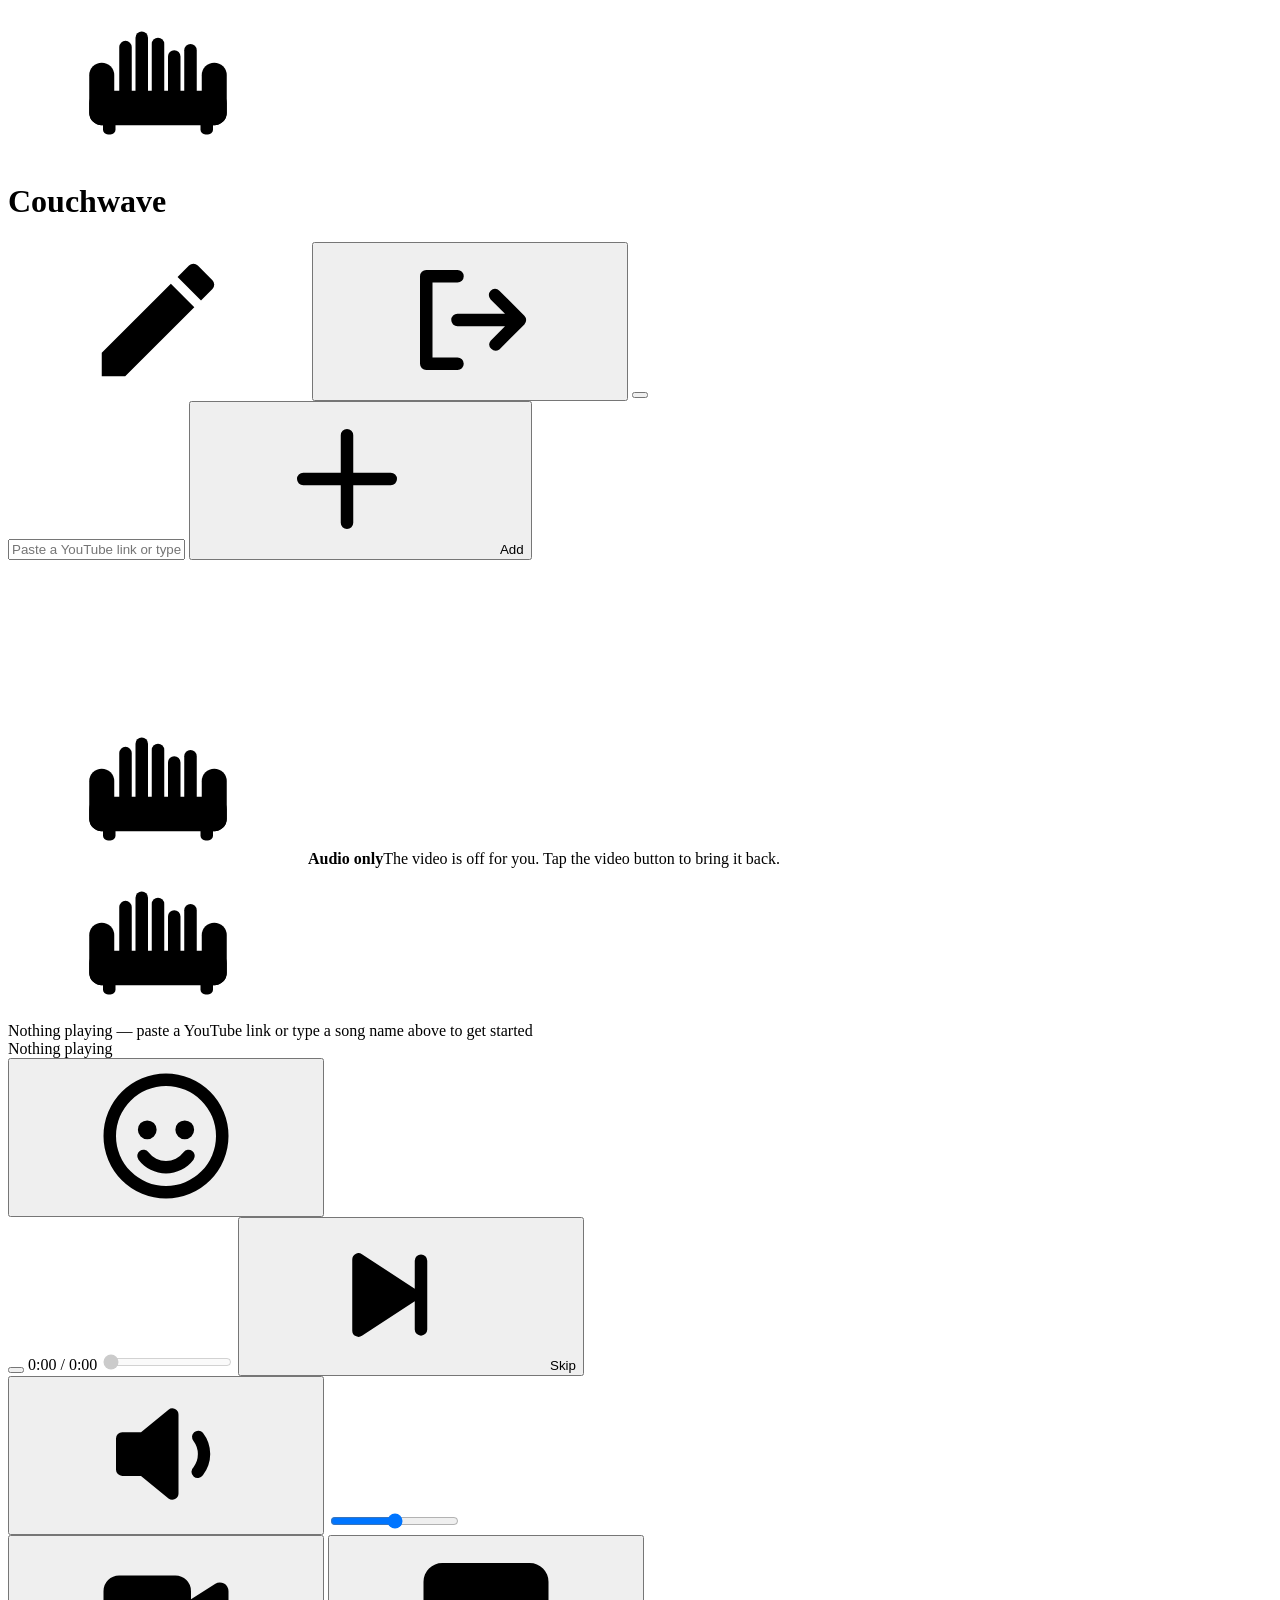
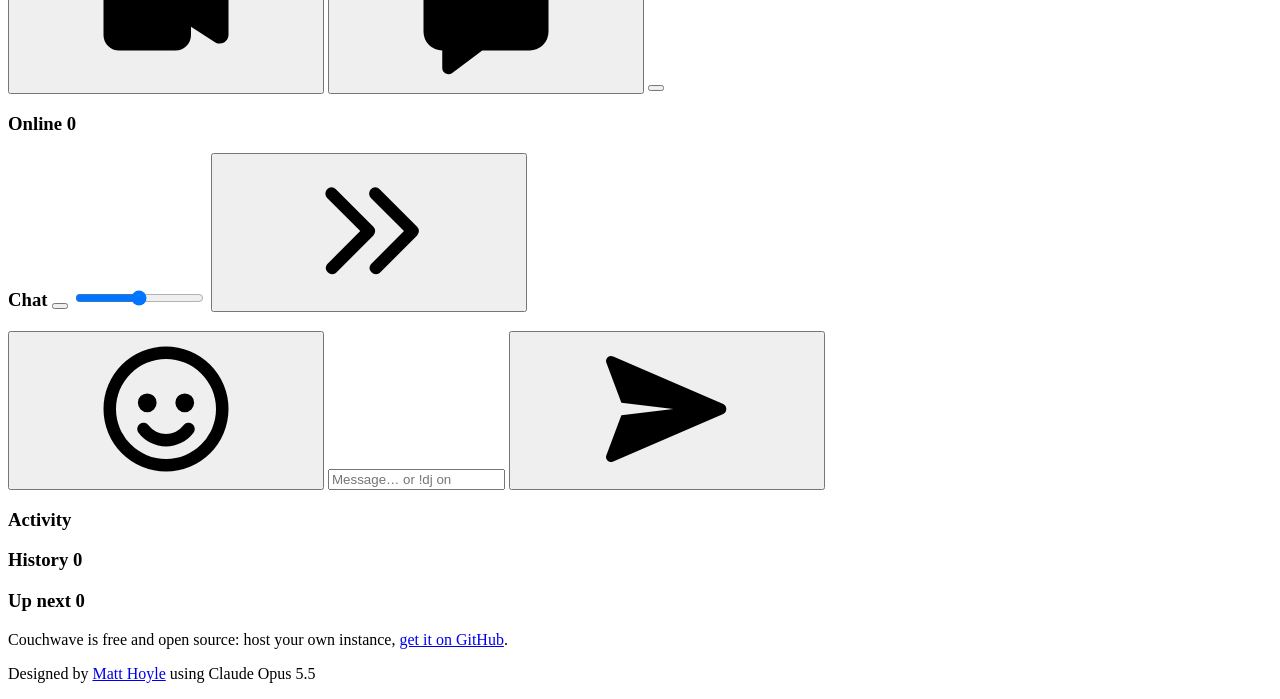
==== public/index.html @ a76fe562 "Security headers, code review fixes, faster pages, seek and DJ rules Added - Security headers: a con" ====
<!doctype html>
<html>
<head>
<meta charset="utf-8">
<meta name="viewport" content="width=device-width, initial-scale=1">
<title>Couchwave</title>
<meta name="description" content="Watch YouTube together with friends: a shared queue, synced playback, chat and reactions.">
<link rel="icon" type="image/svg+xml" href="data:image/svg+xml,<svg xmlns='http://www.w3.org/2000/svg' viewBox='0 0 64 64'><defs><linearGradient id='g' x2='1' y2='1'><stop offset='0' stop-color='%23ff3d5a'/><stop offset='1' stop-color='%23ff8a3d'/></linearGradient></defs><rect width='64' height='64' rx='16' fill='url(%23g)'/><g fill='%23fff' transform='translate(8 6.5) scale(2)'><rect x='1' y='9.5' width='4' height='10' rx='2'/><rect x='19' y='9.5' width='4' height='10' rx='2'/><rect x='1' y='14' width='22' height='5.5' rx='2'/><rect x='3.2' y='18' width='2' height='3' rx='.8'/><rect x='18.8' y='18' width='2' height='3' rx='.8'/><rect x='5.8' y='6' width='2' height='9' rx='1'/><rect x='8.4' y='4.5' width='2' height='10.5' rx='1'/><rect x='11' y='5.5' width='2' height='9.5' rx='1'/><rect x='13.6' y='7.5' width='2' height='7.5' rx='1'/><rect x='16.2' y='6.5' width='2' height='8.5' rx='1'/></g></svg>">
<link rel="manifest" href="/manifest.json">
<link rel="apple-touch-icon" href="/icons/apple-touch-icon.png">
<meta name="theme-color" id="themeColor" content="#0c0c11">
<link rel="preload" href="/fonts/inter-latin.woff2" as="font" type="font/woff2" crossorigin>
<script src="/js/theme.js"></script>
<link rel="stylesheet" href="/css/style.css">
</head>
<body>

<!-- ---------- Icons ---------- -->
<svg aria-hidden="true" style="position: absolute; width: 0; height: 0; overflow: hidden">
  <symbol id="i-logo" viewBox="0 .75 24 24"><rect x="1" y="9.5" width="4" height="10" rx="2"/><rect x="19" y="9.5" width="4" height="10" rx="2"/><rect x="1" y="14" width="22" height="5.5" rx="2"/><rect x="3.2" y="18" width="2" height="3" rx=".8"/><rect x="18.8" y="18" width="2" height="3" rx=".8"/><rect x="5.8" y="6" width="2" height="9" rx="1"/><rect x="8.4" y="4.5" width="2" height="10.5" rx="1"/><rect x="11" y="5.5" width="2" height="9.5" rx="1"/><rect x="13.6" y="7.5" width="2" height="7.5" rx="1"/><rect x="16.2" y="6.5" width="2" height="8.5" rx="1"/></symbol>
  <symbol id="i-play" viewBox="0 0 24 24"><path d="M8 5.5v13a1 1 0 0 0 1.5.86l10.5-6.5a1 1 0 0 0 0-1.72L9.5 4.64A1 1 0 0 0 8 5.5z"/></symbol>
  <symbol id="i-pause" viewBox="0 0 24 24"><rect x="6" y="5" width="4" height="14" rx="1.2"/><rect x="14" y="5" width="4" height="14" rx="1.2"/></symbol>
  <symbol id="i-video" viewBox="0 0 24 24"><path d="M4.5 6h9A2.5 2.5 0 0 1 16 8.5v1.3l3.9-2.5A1.4 1.4 0 0 1 22 8.5v7a1.4 1.4 0 0 1-2.1 1.2L16 14.2v1.3a2.5 2.5 0 0 1-2.5 2.5h-9A2.5 2.5 0 0 1 2 15.5v-7A2.5 2.5 0 0 1 4.5 6z"/></symbol>
  <symbol id="i-video-off" viewBox="0 0 24 24"><mask id="m-video-off"><rect width="24" height="24" fill="#fff"/><path d="M3.5 3.5 20.5 20.5" stroke="#000" stroke-width="5" stroke-linecap="round"/></mask><path mask="url(#m-video-off)" d="M4.5 6h9A2.5 2.5 0 0 1 16 8.5v1.3l3.9-2.5A1.4 1.4 0 0 1 22 8.5v7a1.4 1.4 0 0 1-2.1 1.2L16 14.2v1.3a2.5 2.5 0 0 1-2.5 2.5h-9A2.5 2.5 0 0 1 2 15.5v-7A2.5 2.5 0 0 1 4.5 6z"/><path d="M3.5 3.5 20.5 20.5" fill="none" stroke="currentColor" stroke-width="2" stroke-linecap="round"/></symbol>
  <symbol id="i-eye" viewBox="0 0 24 24"><path fill-rule="evenodd" d="M12 5C6.6 5 2.8 9.1 1.5 11.4a1.2 1.2 0 0 0 0 1.2C2.8 14.9 6.6 19 12 19s9.2-4.1 10.5-6.4a1.2 1.2 0 0 0 0-1.2C21.2 9.1 17.4 5 12 5zm0 3a4 4 0 1 1 0 8 4 4 0 0 1 0-8z"/><circle cx="12" cy="12" r="2"/></symbol>
  <symbol id="i-eye-off" viewBox="0 0 24 24"><mask id="m-eye-off"><rect width="24" height="24" fill="#fff"/><path d="M3.5 3.5 20.5 20.5" stroke="#000" stroke-width="5" stroke-linecap="round"/></mask><g mask="url(#m-eye-off)"><path fill-rule="evenodd" d="M12 5C6.6 5 2.8 9.1 1.5 11.4a1.2 1.2 0 0 0 0 1.2C2.8 14.9 6.6 19 12 19s9.2-4.1 10.5-6.4a1.2 1.2 0 0 0 0-1.2C21.2 9.1 17.4 5 12 5zm0 3a4 4 0 1 1 0 8 4 4 0 0 1 0-8z"/><circle cx="12" cy="12" r="2"/></g><path d="M3.5 3.5 20.5 20.5" fill="none" stroke="currentColor" stroke-width="2" stroke-linecap="round"/></symbol>
  <symbol id="i-chat" viewBox="0 0 24 24"><path d="M5 4h14a3 3 0 0 1 3 3v8a3 3 0 0 1-3 3h-7.6l-4.8 3.6A1 1 0 0 1 5 20.8V18a3 3 0 0 1-3-3V7a3 3 0 0 1 3-3z"/></symbol>
  <symbol id="i-collapse" viewBox="0 0 24 24"><path d="M5.3 5.3a1 1 0 0 1 1.4 0l6 6a1 1 0 0 1 0 1.4l-6 6a1 1 0 0 1-1.4-1.4l5.3-5.3-5.3-5.3a1 1 0 0 1 0-1.4zm7 0a1 1 0 0 1 1.4 0l6 6a1 1 0 0 1 0 1.4l-6 6a1 1 0 0 1-1.4-1.4l5.3-5.3-5.3-5.3a1 1 0 0 1 0-1.4z"/></symbol>
  <symbol id="i-skip" viewBox="0 0 24 24"><path d="M5 6.3v11.4a1 1 0 0 0 1.55.83L15 13v4.5a1 1 0 0 0 2 0v-11a1 1 0 0 0-2 0V11L6.55 5.47A1 1 0 0 0 5 6.3z"/></symbol>
  <symbol id="i-vol" viewBox="0 0 24 24"><path d="M4 9.5v5a1 1 0 0 0 1 1h3l4.4 3.6a1 1 0 0 0 1.6-.8V5.7a1 1 0 0 0-1.6-.8L8 8.5H5a1 1 0 0 0-1 1zM16.5 8.5a1 1 0 0 1 1.4.1 5.5 5.5 0 0 1 0 6.8 1 1 0 1 1-1.5-1.3 3.5 3.5 0 0 0 0-4.2 1 1 0 0 1 .1-1.4z"/></symbol>
  <symbol id="i-mute" viewBox="0 0 24 24"><path d="M4 9.5v5a1 1 0 0 0 1 1h3l4.4 3.6a1 1 0 0 0 1.6-.8V5.7a1 1 0 0 0-1.6-.8L8 8.5H5a1 1 0 0 0-1 1zM16.3 9.3a1 1 0 0 1 1.4 0L19 10.6l1.3-1.3a1 1 0 1 1 1.4 1.4L20.4 12l1.3 1.3a1 1 0 0 1-1.4 1.4L19 13.4l-1.3 1.3a1 1 0 0 1-1.4-1.4l1.3-1.3-1.3-1.3a1 1 0 0 1 0-1.4z"/></symbol>
  <symbol id="i-sun" viewBox="0 0 24 24"><circle cx="12" cy="12" r="4.5"/><g stroke="currentColor" stroke-width="2" stroke-linecap="round"><path d="M12 2v2M12 20v2M4.9 4.9l1.4 1.4M17.7 17.7l1.4 1.4M2 12h2M20 12h2M4.9 19.1l1.4-1.4M17.7 6.3l1.4-1.4"/></g></symbol>
  <symbol id="i-moon" viewBox="0 0 24 24"><path d="M20.5 14.2A8.5 8.5 0 0 1 9.8 3.5a.6.6 0 0 0-.8-.7A9.5 9.5 0 1 0 21.2 15a.6.6 0 0 0-.7-.8z"/></symbol>
  <symbol id="i-logout" viewBox="0 0 24 24"><path d="M10 4a1 1 0 0 1 0 2H6v12h4a1 1 0 1 1 0 2H5a1 1 0 0 1-1-1V5a1 1 0 0 1 1-1zm5.3 3.3a1 1 0 0 1 1.4 0l4 4a1 1 0 0 1 0 1.4l-4 4a1 1 0 0 1-1.4-1.4l2.3-2.3H10a1 1 0 1 1 0-2h7.6l-2.3-2.3a1 1 0 0 1 0-1.4z"/></symbol>
  <symbol id="i-copy" viewBox="0 0 24 24"><path d="M9 3h9a3 3 0 0 1 3 3v9a3 3 0 0 1-3 3h-1v-2h1a1 1 0 0 0 1-1V6a1 1 0 0 0-1-1H9a1 1 0 0 0-1 1v1H6V6a3 3 0 0 1 3-3zM6 8h9a3 3 0 0 1 3 3v7a3 3 0 0 1-3 3H6a3 3 0 0 1-3-3v-7a3 3 0 0 1 3-3zm0 2a1 1 0 0 0-1 1v7a1 1 0 0 0 1 1h9a1 1 0 0 0 1-1v-7a1 1 0 0 0-1-1z"/></symbol>
  <symbol id="i-check" viewBox="0 0 24 24"><path d="M9.5 16.2 5.3 12a1 1 0 1 0-1.4 1.4l4.9 4.9a1 1 0 0 0 1.4 0L20.1 8.4A1 1 0 1 0 18.7 7z"/></symbol>
  <symbol id="i-expand" viewBox="0 0 24 24"><path d="M4 9a1 1 0 0 0 2 0V6h3a1 1 0 0 0 0-2H5a1 1 0 0 0-1 1zm11-5a1 1 0 1 0 0 2h3v3a1 1 0 1 0 2 0V5a1 1 0 0 0-1-1zM6 15a1 1 0 1 0-2 0v4a1 1 0 0 0 1 1h4a1 1 0 1 0 0-2H6zm14 0a1 1 0 1 0-2 0v3h-3a1 1 0 1 0 0 2h4a1 1 0 0 0 1-1z"/></symbol>
  <symbol id="i-shrink" viewBox="0 0 24 24"><path d="M9 4a1 1 0 0 0-1 1v3H5a1 1 0 0 0 0 2h4a1 1 0 0 0 1-1V5a1 1 0 0 0-1-1zm6 0a1 1 0 0 0-1 1v4a1 1 0 0 0 1 1h4a1 1 0 1 0 0-2h-3V5a1 1 0 0 0-1-1zM5 14a1 1 0 1 0 0 2h3v3a1 1 0 1 0 2 0v-4a1 1 0 0 0-1-1zm10 0a1 1 0 0 0-1 1v4a1 1 0 1 0 2 0v-3h3a1 1 0 1 0 0-2z"/></symbol>
  <symbol id="i-trash" viewBox="0 0 24 24"><path d="M9 3a1 1 0 0 0-1 1v1H5a1 1 0 0 0 0 2h14a1 1 0 1 0 0-2h-3V4a1 1 0 0 0-1-1zM6 9a1 1 0 0 1 1 .9l.8 9.1h8.4l.8-9.1a1 1 0 1 1 2 .2l-.9 10A1 1 0 0 1 17 21H7a1 1 0 0 1-1-.9l-.9-10A1 1 0 0 1 6 9zm4 1a1 1 0 0 1 1 1v6a1 1 0 1 1-2 0v-6a1 1 0 0 1 1-1zm4 0a1 1 0 0 1 1 1v6a1 1 0 1 1-2 0v-6a1 1 0 0 1 1-1z"/></symbol>
  <symbol id="i-retry" viewBox="0 0 24 24"><path d="M12 4a8 8 0 0 1 7.4 5H17a1 1 0 1 0 0 2h4a1 1 0 0 0 1-1V6a1 1 0 1 0-2 0v1.4A10 10 0 1 0 22 13a1 1 0 1 0-2-.2A8 8 0 1 1 12 4z"/></symbol>
  <symbol id="i-plus" viewBox="0 0 24 24"><path d="M11 5a1 1 0 1 1 2 0v6h6a1 1 0 1 1 0 2h-6v6a1 1 0 1 1-2 0v-6H5a1 1 0 1 1 0-2h6z"/></symbol>
  <symbol id="i-smile" viewBox="0 0 24 24"><path d="M12 2a10 10 0 1 1 0 20 10 10 0 0 1 0-20zm0 2a8 8 0 1 0 0 16 8 8 0 0 0 0-16zm-3 5.5a1.5 1.5 0 1 1 0 3 1.5 1.5 0 0 1 0-3zm6 0a1.5 1.5 0 1 1 0 3 1.5 1.5 0 0 1 0-3zM7.8 14.4a1 1 0 0 1 1.4.2 3.5 3.5 0 0 0 5.6 0 1 1 0 1 1 1.6 1.2 5.5 5.5 0 0 1-8.8 0 1 1 0 0 1 .2-1.4z"/></symbol>
  <symbol id="i-edit" viewBox="0 0 24 24"><path d="M3 17.25V21h3.75L17.81 9.94l-3.75-3.75zM20.71 7.04a1 1 0 0 0 0-1.41l-2.34-2.34a1 1 0 0 0-1.41 0l-1.83 1.83 3.75 3.75z"/></symbol>
  <symbol id="i-send" viewBox="0 0 24 24"><path d="M3.4 20.4 21 12.8a.9.9 0 0 0 0-1.6L3.4 3.6a.8.8 0 0 0-1.1 1l2.4 6.4 8.3 1-8.3 1-2.4 6.4a.8.8 0 0 0 1.1 1z"/></symbol>
</svg>

<!-- ---------- Join screen ---------- -->
<div id="join" class="overlay" hidden>
  <div class="joinCard">
    <div class="logo"><svg><use href="#i-logo"/></svg></div>
    <h1>Couchwave</h1>
    <p class="muted">Queue up videos and watch together.</p>
    <form id="joinForm" data-submit="join">
    <fieldset class="joinGroup">
      <legend>You</legend>
      <div class="joinAv" id="joinAvWrap">
        <span class="editAv" data-click="toggleColorPop" data-enter="toggleColorPop" tabindex="0" role="button" title="Change your profile picture" aria-label="Change your profile picture"><span class="avatar" id="joinAvatar"></span><span class="editOv"><svg><use href="#i-edit"/></svg></span></span>
        <small class="muted">Tap your picture to change it</small>
      </div>
      <input id="name" name="username" placeholder="Nickname" maxlength="30" autocomplete="username" required aria-label="Nickname">
      <div class="pwWrap">
        <input id="ownPw" name="password" type="password" placeholder="Your password" autocomplete="current-password" minlength="4" required aria-label="Your password">
        <button type="button" class="iconbtn pwEye" data-click="togglePw" data-keep-focus aria-pressed="false" aria-label="Show password" title="Show password"><svg><use href="#i-eye"/></svg></button>
      </div>
      <small class="muted joinHint">New user? Choose a password, but don't forget it!</small>
    </fieldset>
    </form>
    <form id="roomForm" data-submit="join">
    <fieldset class="joinGroup" id="roomGroup">
      <legend>Room password</legend>
      <div class="pwWrap">
        <input id="pw" name="room-password" type="password" placeholder="Room password" autocomplete="off" required aria-label="Room password"
          data-protonpass-ignore="true" data-1p-ignore data-lpignore="true" data-bwignore="true" data-form-type="other">
        <button type="button" class="iconbtn pwEye" data-click="togglePw" data-keep-focus aria-pressed="false" aria-label="Show password" title="Show password"><svg><use href="#i-eye"/></svg></button>
      </div>
      <small class="muted joinHint">Ask whoever runs this Couchwave instance.</small>
    </fieldset>
    </form>
    <button form="joinForm"><svg><use href="#i-play"/></svg> Join the party</button>
    <div id="err"></div>
  </div>
</div>

<!-- ---------- Playlist pop-up ---------- -->
<div id="plModal" class="modal" hidden>
  <div class="card modal-card" role="dialog" aria-modal="true" aria-labelledby="plTitle">
    <h3 id="plTitle">Playlist link</h3>
    <p id="plText">This link is part of a playlist. Add every song in it to the queue?</p>
    <div class="modal-btns">
      <button id="plAll" type="button">Add full playlist</button>
      <button id="plOne" type="button" class="ghost">Just this song</button>
      <button id="plCancel" type="button" class="iconbtn">Cancel</button>
    </div>
    <p class="muted modal-note">Up to 100 songs. They download a few at a time as the queue plays.</p>
  </div>
</div>

<div class="wrap">
  <!-- ---------- Header ---------- -->
  <header>
    <div class="brand">
      <div class="logo"><svg><use href="#i-logo"/></svg></div>
      <h1>Couchwave</h1>
    </div>
    <div class="me loading">
      <span class="editAv" data-click="toggleColorPop" data-enter="toggleColorPop" tabindex="0" role="button" title="Change your profile picture" aria-label="Change your profile picture"><span class="avatar" id="meAvatar"></span><span class="editOv"><svg><use href="#i-edit"/></svg></span></span>
      <b id="me" class="nm"></b>
      <div id="colorPop" class="pop" hidden>
        <div class="pop-preview"><span class="avatar" id="popAvatar"></span> <b id="popName" class="nm"></b></div>
        <div class="pop-title">Your emoji</div>
        <div id="facePick"></div>
        <div class="pop-title">Your colour</div>
        <div id="wheel"><div id="wheelDark"></div><div id="wheelDot"></div></div>
        <input id="valSlider" type="range" min="0" max="100" step="1" aria-label="Brightness" title="Brightness">
        <div class="pop-inputs">
          <label>HEX <input id="hexIn" maxlength="7" spellcheck="false" autocomplete="off" data-protonpass-ignore="true" data-1p-ignore data-lpignore="true" data-bwignore="true" data-form-type="other"></label>
          <label>R <input id="rIn" type="number" min="0" max="255" autocomplete="off" data-protonpass-ignore="true" data-1p-ignore data-lpignore="true" data-bwignore="true"></label>
          <label>G <input id="gIn" type="number" min="0" max="255" autocomplete="off" data-protonpass-ignore="true" data-1p-ignore data-lpignore="true" data-bwignore="true"></label>
          <label>B <input id="bIn" type="number" min="0" max="255" autocomplete="off" data-protonpass-ignore="true" data-1p-ignore data-lpignore="true" data-bwignore="true"></label>
        </div>
        <div id="swatches"></div>
      </div>
      <button id="logoutBtn" data-click="logout" title="Log out" aria-label="Log out"><svg><use href="#i-logout"/></svg></button>
      <button id="theme" class="ghost" data-click="toggleTheme" title="Switch light / dark"></button>
    </div>
  </header>

  <div class="layout">
    <!-- ---------- Player ---------- -->
    <main>
      <section class="card">
        <form id="addForm" data-submit="add">
          <input id="url" placeholder="Paste a YouTube link or type a song name…" autocomplete="off">
          <button><svg><use href="#i-plus"/></svg> Add</button>
        </form>

        <div class="player" id="player">
          <video id="v" playsinline muted></video>
          <audio id="a" preload="auto"></audio>
          <div id="vSpin" hidden></div>
          <div id="audioCard" data-dblclick="toggleFs"><div><svg><use href="#i-logo"/></svg><b>Audio only</b><span>The video is off for you. Tap the video button to bring it back.</span></div></div>
          <div id="idle"><div><svg><use href="#i-logo"/></svg><div>Nothing playing — paste a YouTube link or type a song name above to get started</div></div></div>
          <button id="unmute" hidden data-click="unmute"><svg><use href="#i-mute"/></svg> Tap to unmute</button>
        </div>

        <div class="now">
          <div class="nowMain">
            <button id="copyBtn" class="ghost copy" hidden data-click="copyNow" title="Copy the YouTube link" aria-label="Copy the YouTube link"><svg><use href="#i-copy"/></svg></button>
            <div id="nowTitle" class="muted">Nothing playing</div>
          </div>
          <span class="by" id="nowBy"></span>
          <div class="reacts" title="React (everyone sees it)">
            <span id="reactRecent"></span>
            <button type="button" id="reactMore" class="ghost react" data-click="toggleReactPop" title="Pick a different reaction" aria-label="Pick a different reaction"><svg><use href="#i-smile"/></svg></button>
            <div id="reactPop" class="pop" hidden></div>
          </div>
        </div>

        <div class="controls">
          <button id="pp" data-click="togglePause" title="Pause / play for everyone"></button>
          <span id="time">0:00 / 0:00</span>
          <input id="seek" type="range" min="0" max="0" step="0.1" value="0" disabled title="Only whoever added the song can move through it">
          <button id="skipBtn" class="ghost" data-click="skip" aria-pressed="false" title="Vote to skip this song"><svg><use href="#i-skip"/></svg> <span id="skipText">Skip</span></button>
          <div class="vol" title="Your volume only">
            <button id="muteBtn" class="iconbtn" data-click="toggleMute" title="Mute / unmute (just you)"><svg><use href="#i-vol"/></svg></button>
            <input id="vol" type="range" min="0" max="1" step="0.01">
          </div>
          <button id="audioBtn" class="iconbtn" data-click="toggleAudioOnly" aria-pressed="false" aria-label="Audio only"><svg><use href="#i-video"/></svg></button>
          <button id="chatBtn" class="iconbtn fsOnly" data-click="toggleChat" aria-pressed="true" title="Hide chat" aria-label="Hide chat"><svg><use href="#i-chat"/></svg></button>
          <button id="fsBtn" class="iconbtn" data-click="toggleFs" title="Full screen (double-click the video too)" aria-label="Full screen"></button>
        </div>
      </section>
    </main>

    <!-- ---------- Online and chat ---------- -->
    <aside>
      <section class="card">
        <h3>Online <span class="count" id="userCount">0</span></h3>
        <ul id="users"></ul>
      </section>
      <section class="card chat-card">
        <h3>Chat
          <span class="chatSound" title="Message sound (just you)">
            <button id="chatMute" class="iconbtn" data-click="toggleChatMute" title="Mute / unmute the message, join and leave sounds" aria-label="Mute / unmute the message, join and leave sounds"></button>
            <input id="chatVol" type="range" min="0" max="1" step="0.05" aria-label="Volume of the message, join and leave sounds">
          </span>
          <button type="button" class="iconbtn fsOnly" data-click="toggleChat" title="Hide chat" aria-label="Hide chat"><svg><use href="#i-collapse"/></svg></button>
        </h3>
        <div id="chat"></div>
        <form id="chatForm" data-submit="sendChat">
          <div id="emojiPop" class="pop" hidden></div>
          <button type="button" id="emojiBtn" class="iconbtn" data-click="toggleEmoji" title="Emoji" aria-label="Emoji"><svg><use href="#i-smile"/></svg></button>
          <input id="chatText" placeholder="Message… or !dj on" title="Type !dj on for a DJ that keeps the music going, !dj off to stop it" maxlength="500" autocomplete="off">
          <button id="sendBtn" title="Send"><svg><use href="#i-send"/></svg></button>
        </form>
      </section>
    </aside>

    <!-- ---------- Activity, History and Up next ---------- -->
    <div class="rest">
      <section class="card">
        <h3>Activity</h3>
        <ul id="log"></ul>
      </section>
      <section class="card">
        <h3>History <span class="count" id="historyCount">0</span></h3>
        <ul id="history"></ul>
      </section>
      <section class="card">
        <h3>Up next <span class="count" id="queueCount">0</span></h3>
        <ul id="queue"></ul>
      </section>
    </div>
  </div>

  <!-- ---------- Footer ---------- -->
  <footer id="footer">
    <p>Couchwave is free and open source: host your own instance, <a href="https://github.com/Hoyle95/couchwave" target="_blank" rel="noopener">get it on GitHub</a>.</p>
    <p>Designed by <a href="https://matthoyle.me/" target="_blank" rel="noopener">Matt Hoyle</a> using Claude Opus 5.5</p>
  </footer>
</div>

<script src="/js/app.js"></script>
</body>
</html>
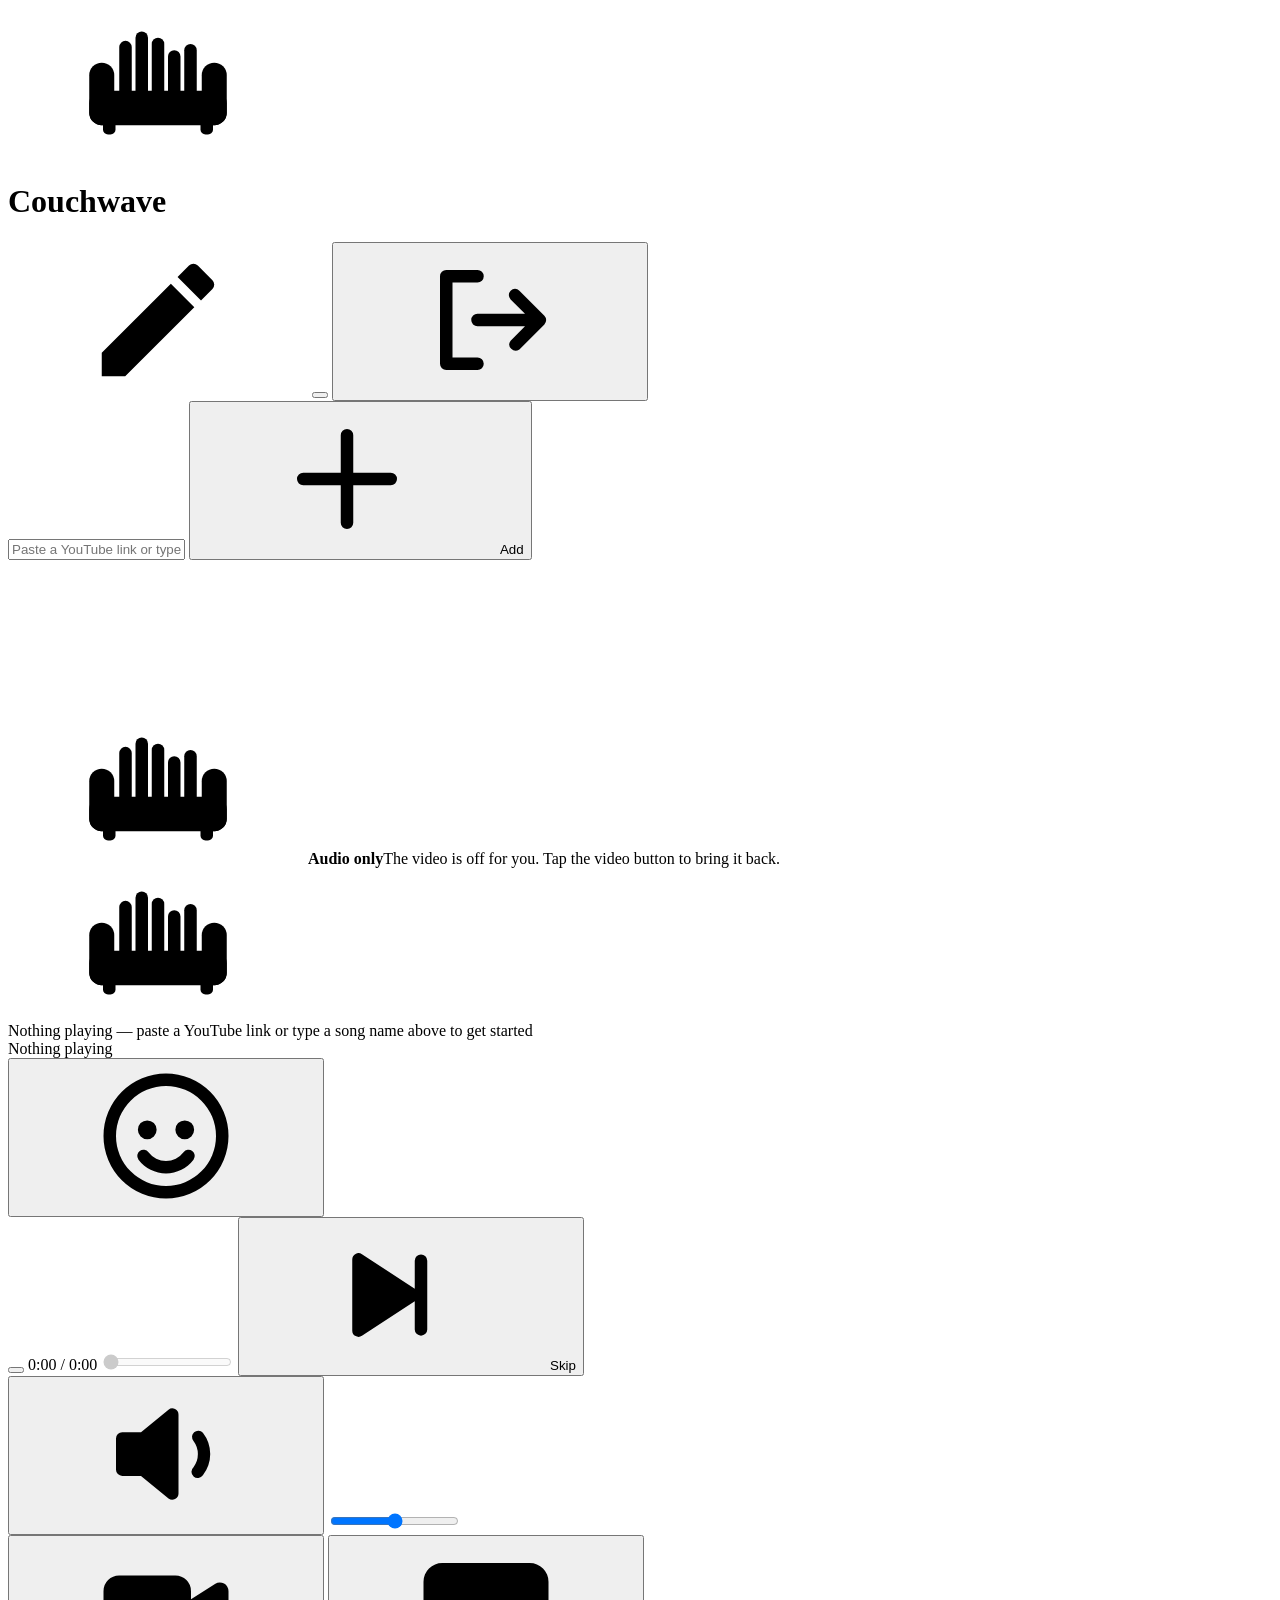
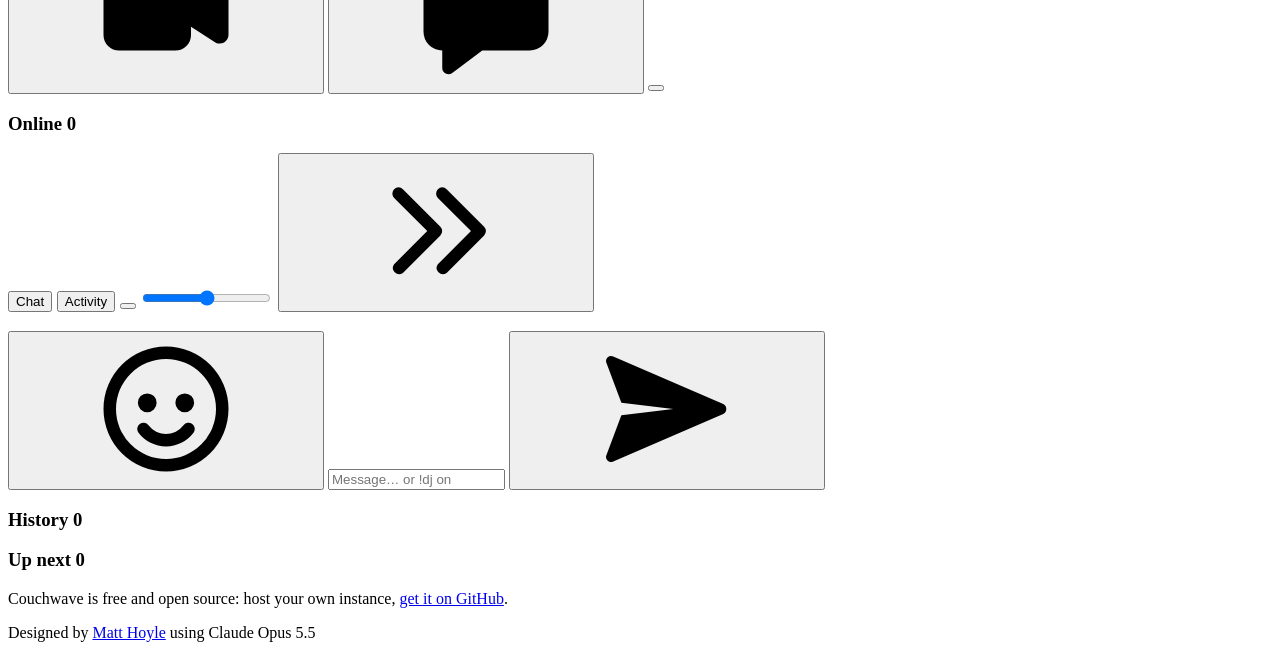
==== commit 94c91de2: "Activity as a tab beside the chat, a live colour and emoji picker, and quieter release posts - Activ" ====
--- a/public/index.html
+++ b/public/index.html
@@ -39,6 +39,8 @@
   <symbol id="i-trash" viewBox="0 0 24 24"><path d="M9 3a1 1 0 0 0-1 1v1H5a1 1 0 0 0 0 2h14a1 1 0 1 0 0-2h-3V4a1 1 0 0 0-1-1zM6 9a1 1 0 0 1 1 .9l.8 9.1h8.4l.8-9.1a1 1 0 1 1 2 .2l-.9 10A1 1 0 0 1 17 21H7a1 1 0 0 1-1-.9l-.9-10A1 1 0 0 1 6 9zm4 1a1 1 0 0 1 1 1v6a1 1 0 1 1-2 0v-6a1 1 0 0 1 1-1zm4 0a1 1 0 0 1 1 1v6a1 1 0 1 1-2 0v-6a1 1 0 0 1 1-1z"/></symbol>
   <symbol id="i-retry" viewBox="0 0 24 24"><path d="M12 4a8 8 0 0 1 7.4 5H17a1 1 0 1 0 0 2h4a1 1 0 0 0 1-1V6a1 1 0 1 0-2 0v1.4A10 10 0 1 0 22 13a1 1 0 1 0-2-.2A8 8 0 1 1 12 4z"/></symbol>
   <symbol id="i-plus" viewBox="0 0 24 24"><path d="M11 5a1 1 0 1 1 2 0v6h6a1 1 0 1 1 0 2h-6v6a1 1 0 1 1-2 0v-6H5a1 1 0 1 1 0-2h6z"/></symbol>
+  <symbol id="i-thumb" viewBox="0 0 24 24"><path d="M2 10.5A1.5 1.5 0 0 1 3.5 9H6v12H3.5A1.5 1.5 0 0 1 2 19.5zM8 9.6l4.2-6.3a1.6 1.6 0 0 1 2.9 1.1L14.4 8H19a2.5 2.5 0 0 1 2.4 3.2l-2.1 7.5A3 3 0 0 1 16.4 21H8z"/></symbol>
+  <symbol id="i-clock" viewBox="0 0 24 24"><path d="M12 2a10 10 0 1 1 0 20 10 10 0 0 1 0-20zm0 2a8 8 0 1 0 0 16 8 8 0 0 0 0-16zm0 2a1 1 0 0 1 1 1v4.6l2.9 2.9a1 1 0 0 1-1.4 1.4l-3.2-3.2A1 1 0 0 1 11 12V7a1 1 0 0 1 1-1z"/></symbol>
   <symbol id="i-smile" viewBox="0 0 24 24"><path d="M12 2a10 10 0 1 1 0 20 10 10 0 0 1 0-20zm0 2a8 8 0 1 0 0 16 8 8 0 0 0 0-16zm-3 5.5a1.5 1.5 0 1 1 0 3 1.5 1.5 0 0 1 0-3zm6 0a1.5 1.5 0 1 1 0 3 1.5 1.5 0 0 1 0-3zM7.8 14.4a1 1 0 0 1 1.4.2 3.5 3.5 0 0 0 5.6 0 1 1 0 1 1 1.6 1.2 5.5 5.5 0 0 1-8.8 0 1 1 0 0 1 .2-1.4z"/></symbol>
   <symbol id="i-edit" viewBox="0 0 24 24"><path d="M3 17.25V21h3.75L17.81 9.94l-3.75-3.75zM20.71 7.04a1 1 0 0 0 0-1.41l-2.34-2.34a1 1 0 0 0-1.41 0l-1.83 1.83 3.75 3.75z"/></symbol>
   <symbol id="i-send" viewBox="0 0 24 24"><path d="M3.4 20.4 21 12.8a.9.9 0 0 0 0-1.6L3.4 3.6a.8.8 0 0 0-1.1 1l2.4 6.4 8.3 1-8.3 1-2.4 6.4a.8.8 0 0 0 1.1 1z"/></symbol>
@@ -78,6 +80,7 @@
     </form>
     <button form="joinForm"><svg><use href="#i-play"/></svg> Join the party</button>
     <div id="err"></div>
+    <p id="hostTip" class="hostTip" hidden></p>
   </div>
 </div>
 
@@ -120,8 +123,10 @@
         </div>
         <div id="swatches"></div>
       </div>
-      <button id="logoutBtn" data-click="logout" title="Log out" aria-label="Log out"><svg><use href="#i-logout"/></svg></button>
-      <button id="theme" class="ghost" data-click="toggleTheme" title="Switch light / dark"></button>
+      <span class="meBtns">
+        <button id="theme" class="ghost" data-click="toggleTheme" title="Switch light / dark"></button>
+        <button id="logoutBtn" data-click="logout" title="Log out" aria-label="Log out"><svg><use href="#i-logout"/></svg></button>
+      </span>
     </div>
   </header>
 
@@ -179,29 +184,36 @@
         <ul id="users"></ul>
       </section>
       <section class="card chat-card">
-        <h3>Chat
+        <h3>
+          <span class="tabs" role="tablist" aria-label="Chat or Activity">
+            <button type="button" id="chatTab" class="tab" role="tab" aria-selected="true" aria-controls="chat" data-click="showChatTab">Chat</button>
+            <button type="button" id="logTab" class="tab" role="tab" aria-selected="false" aria-controls="log" data-click="showLogTab" title="Who joined, what was added, played and skipped">Activity</button>
+          </span>
           <span class="chatSound" title="Message sound (just you)">
             <button id="chatMute" class="iconbtn" data-click="toggleChatMute" title="Mute / unmute the message, join and leave sounds" aria-label="Mute / unmute the message, join and leave sounds"></button>
             <input id="chatVol" type="range" min="0" max="1" step="0.05" aria-label="Volume of the message, join and leave sounds">
           </span>
           <button type="button" class="iconbtn fsOnly" data-click="toggleChat" title="Hide chat" aria-label="Hide chat"><svg><use href="#i-collapse"/></svg></button>
         </h3>
-        <div id="chat"></div>
+        <div id="chat" role="tabpanel" aria-labelledby="chatTab"></div>
+        <ul id="log" role="tabpanel" aria-labelledby="logTab" hidden></ul>
         <form id="chatForm" data-submit="sendChat">
           <div id="emojiPop" class="pop" hidden></div>
+          <div id="gifPop" class="pop" hidden>
+            <input id="gifSearch" placeholder="Search KLIPY" aria-label="Search KLIPY for a GIF" maxlength="100" autocomplete="off" enterkeyhint="search">
+            <div id="gifGrid"></div>
+            <div class="gifBy">Powered by KLIPY</div>
+          </div>
           <button type="button" id="emojiBtn" class="iconbtn" data-click="toggleEmoji" title="Emoji" aria-label="Emoji"><svg><use href="#i-smile"/></svg></button>
+          <button type="button" id="gifBtn" class="iconbtn" data-click="toggleGifs" title="GIFs" aria-label="GIFs" hidden>GIF</button>
           <input id="chatText" placeholder="Message… or !dj on" title="Type !dj on for a DJ that keeps the music going, !dj off to stop it" maxlength="500" autocomplete="off">
           <button id="sendBtn" title="Send"><svg><use href="#i-send"/></svg></button>
         </form>
       </section>
     </aside>
 
-    <!-- ---------- Activity, History and Up next ---------- -->
+    <!-- ---------- History and Up next ---------- -->
     <div class="rest">
-      <section class="card">
-        <h3>Activity</h3>
-        <ul id="log"></ul>
-      </section>
       <section class="card">
         <h3>History <span class="count" id="historyCount">0</span></h3>
         <ul id="history"></ul>
@@ -217,9 +229,15 @@
   <footer id="footer">
     <p>Couchwave is free and open source: host your own instance, <a href="https://github.com/Hoyle95/couchwave" target="_blank" rel="noopener">get it on GitHub</a>.</p>
     <p>Designed by <a href="https://matthoyle.me/" target="_blank" rel="noopener">Matt Hoyle</a> using Claude Opus 5.5</p>
+    <p id="version"></p>
   </footer>
 </div>
 
+<script src="/js/core.js"></script>
+<script src="/js/profile.js"></script>
+<script src="/js/player.js"></script>
+<script src="/js/chat.js"></script>
+<script src="/js/lists.js"></script>
 <script src="/js/app.js"></script>
 </body>
 </html>
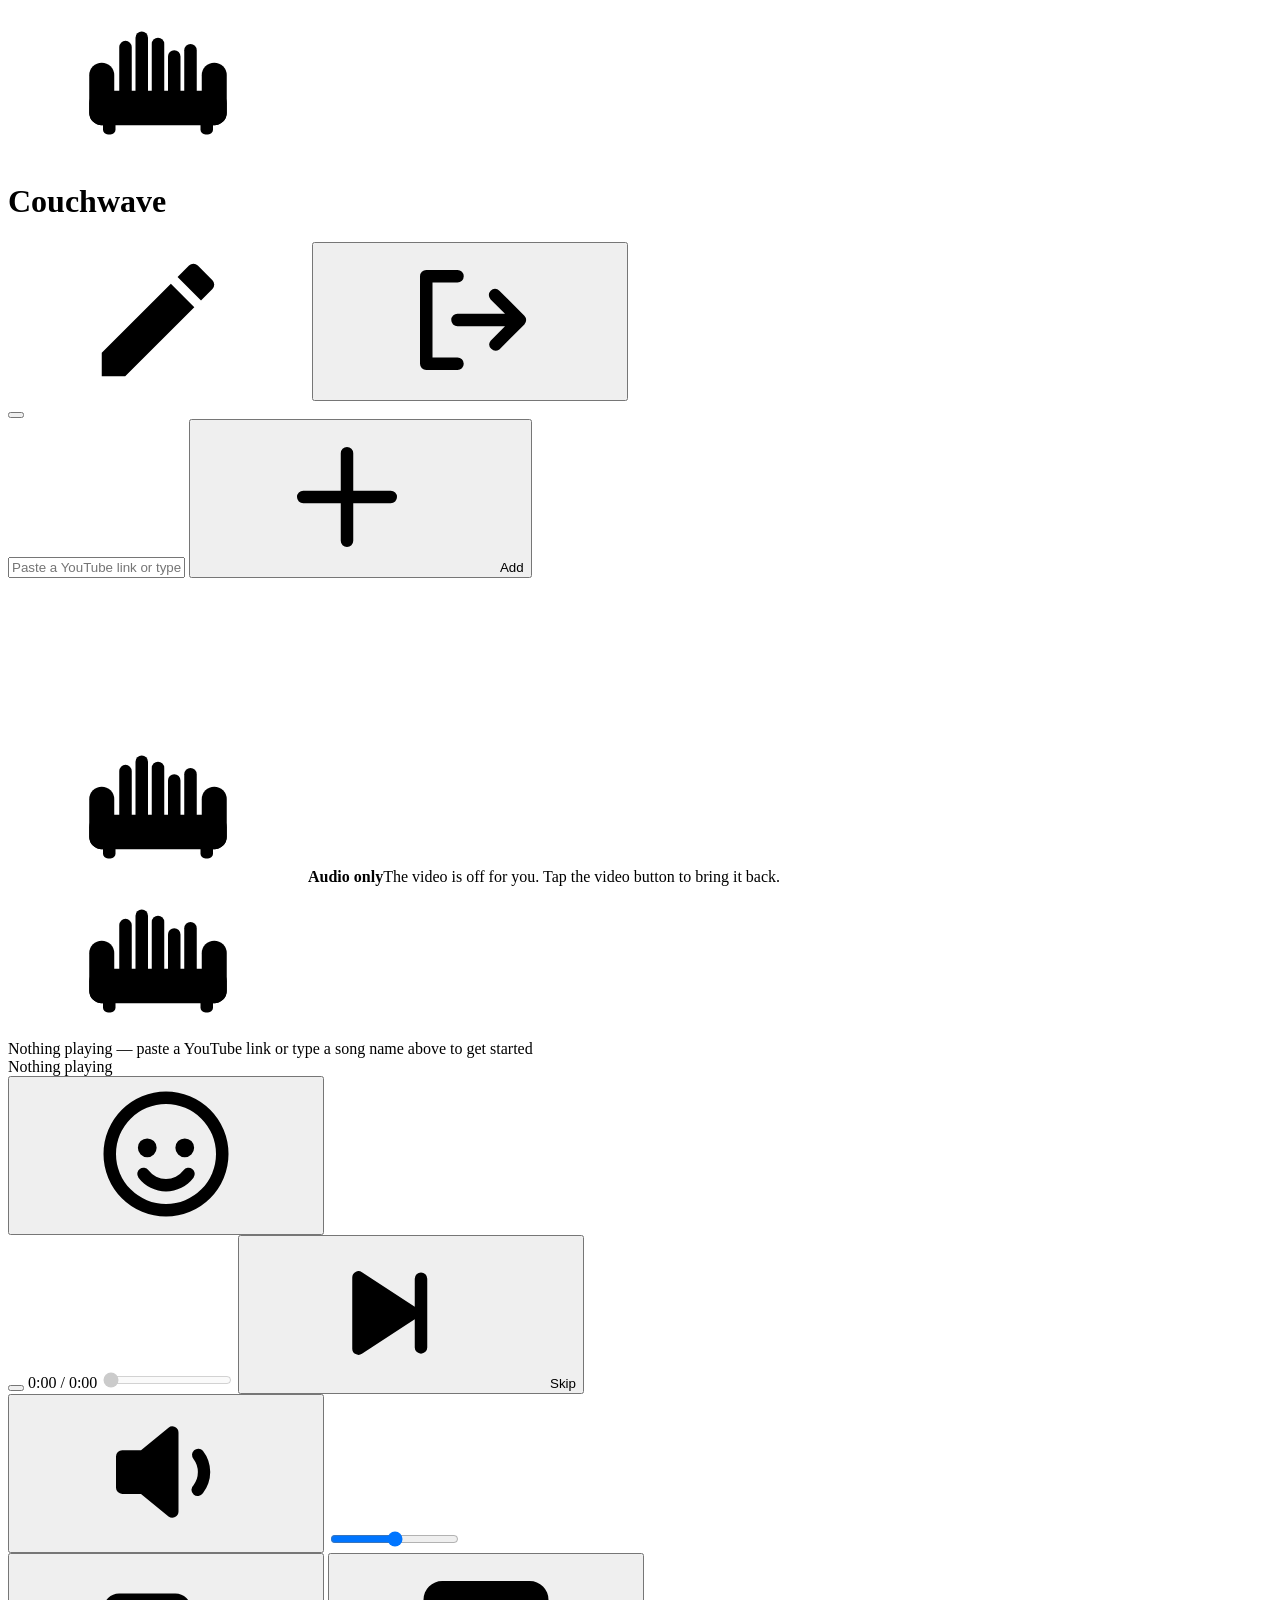
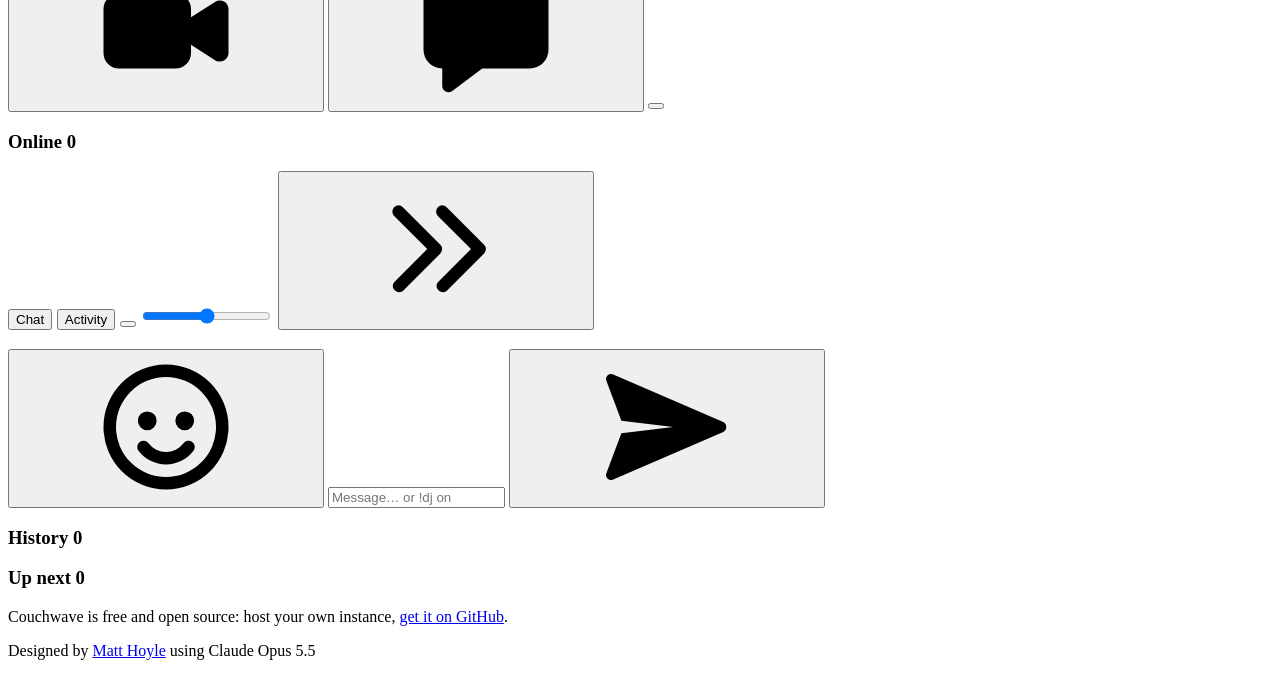
==== commit 9309fdb7: "Click the video to pause, a "Paused by" overlay, the theme button on its own, and a sturdier running" ====
--- a/public/index.html
+++ b/public/index.html
@@ -105,28 +105,28 @@
       <div class="logo"><svg><use href="#i-logo"/></svg></div>
       <h1>Couchwave</h1>
     </div>
-    <div class="me loading">
-      <span class="editAv" data-click="toggleColorPop" data-enter="toggleColorPop" tabindex="0" role="button" title="Change your profile picture" aria-label="Change your profile picture"><span class="avatar" id="meAvatar"></span><span class="editOv"><svg><use href="#i-edit"/></svg></span></span>
-      <b id="me" class="nm"></b>
-      <div id="colorPop" class="pop" hidden>
-        <div class="pop-preview"><span class="avatar" id="popAvatar"></span> <b id="popName" class="nm"></b></div>
-        <div class="pop-title">Your emoji</div>
-        <div id="facePick"></div>
-        <div class="pop-title">Your colour</div>
-        <div id="wheel"><div id="wheelDark"></div><div id="wheelDot"></div></div>
-        <input id="valSlider" type="range" min="0" max="100" step="1" aria-label="Brightness" title="Brightness">
-        <div class="pop-inputs">
-          <label>HEX <input id="hexIn" maxlength="7" spellcheck="false" autocomplete="off" data-protonpass-ignore="true" data-1p-ignore data-lpignore="true" data-bwignore="true" data-form-type="other"></label>
-          <label>R <input id="rIn" type="number" min="0" max="255" autocomplete="off" data-protonpass-ignore="true" data-1p-ignore data-lpignore="true" data-bwignore="true"></label>
-          <label>G <input id="gIn" type="number" min="0" max="255" autocomplete="off" data-protonpass-ignore="true" data-1p-ignore data-lpignore="true" data-bwignore="true"></label>
-          <label>B <input id="bIn" type="number" min="0" max="255" autocomplete="off" data-protonpass-ignore="true" data-1p-ignore data-lpignore="true" data-bwignore="true"></label>
-        </div>
-        <div id="swatches"></div>
-      </div>
-      <span class="meBtns">
-        <button id="theme" class="ghost" data-click="toggleTheme" title="Switch light / dark"></button>
+    <div class="headEnd">
+      <div class="me loading">
+        <span class="editAv" data-click="toggleColorPop" data-enter="toggleColorPop" tabindex="0" role="button" title="Change your profile picture" aria-label="Change your profile picture"><span class="avatar" id="meAvatar"></span><span class="editOv"><svg><use href="#i-edit"/></svg></span></span>
+        <b id="me" class="nm"></b>
+        <div id="colorPop" class="pop" hidden>
+          <div class="pop-preview"><span class="avatar" id="popAvatar"></span> <b id="popName" class="nm"></b></div>
+          <div class="pop-title">Your emoji</div>
+          <div id="facePick"></div>
+          <div class="pop-title">Your colour</div>
+          <div id="wheel"><div id="wheelDark"></div><div id="wheelDot"></div></div>
+          <input id="valSlider" type="range" min="0" max="100" step="1" aria-label="Brightness" title="Brightness">
+          <div class="pop-inputs">
+            <label>HEX <input id="hexIn" maxlength="7" spellcheck="false" autocomplete="off" data-protonpass-ignore="true" data-1p-ignore data-lpignore="true" data-bwignore="true" data-form-type="other"></label>
+            <label>R <input id="rIn" type="number" min="0" max="255" autocomplete="off" data-protonpass-ignore="true" data-1p-ignore data-lpignore="true" data-bwignore="true"></label>
+            <label>G <input id="gIn" type="number" min="0" max="255" autocomplete="off" data-protonpass-ignore="true" data-1p-ignore data-lpignore="true" data-bwignore="true"></label>
+            <label>B <input id="bIn" type="number" min="0" max="255" autocomplete="off" data-protonpass-ignore="true" data-1p-ignore data-lpignore="true" data-bwignore="true"></label>
+          </div>
+          <div id="swatches"></div>
+        </div>
         <button id="logoutBtn" data-click="logout" title="Log out" aria-label="Log out"><svg><use href="#i-logout"/></svg></button>
-      </span>
+      </div>
+      <button id="theme" class="ghost" data-click="toggleTheme" title="Switch light / dark"></button>
     </div>
   </header>
 
@@ -145,6 +145,7 @@
           <div id="vSpin" hidden></div>
           <div id="audioCard" data-dblclick="toggleFs"><div><svg><use href="#i-logo"/></svg><b>Audio only</b><span>The video is off for you. Tap the video button to bring it back.</span></div></div>
           <div id="idle"><div><svg><use href="#i-logo"/></svg><div>Nothing playing — paste a YouTube link or type a song name above to get started</div></div></div>
+          <div id="pausedCard" hidden><div><svg><use href="#i-pause"/></svg><span id="pausedBy">Paused</span></div></div>
           <button id="unmute" hidden data-click="unmute"><svg><use href="#i-mute"/></svg> Tap to unmute</button>
         </div>
 
